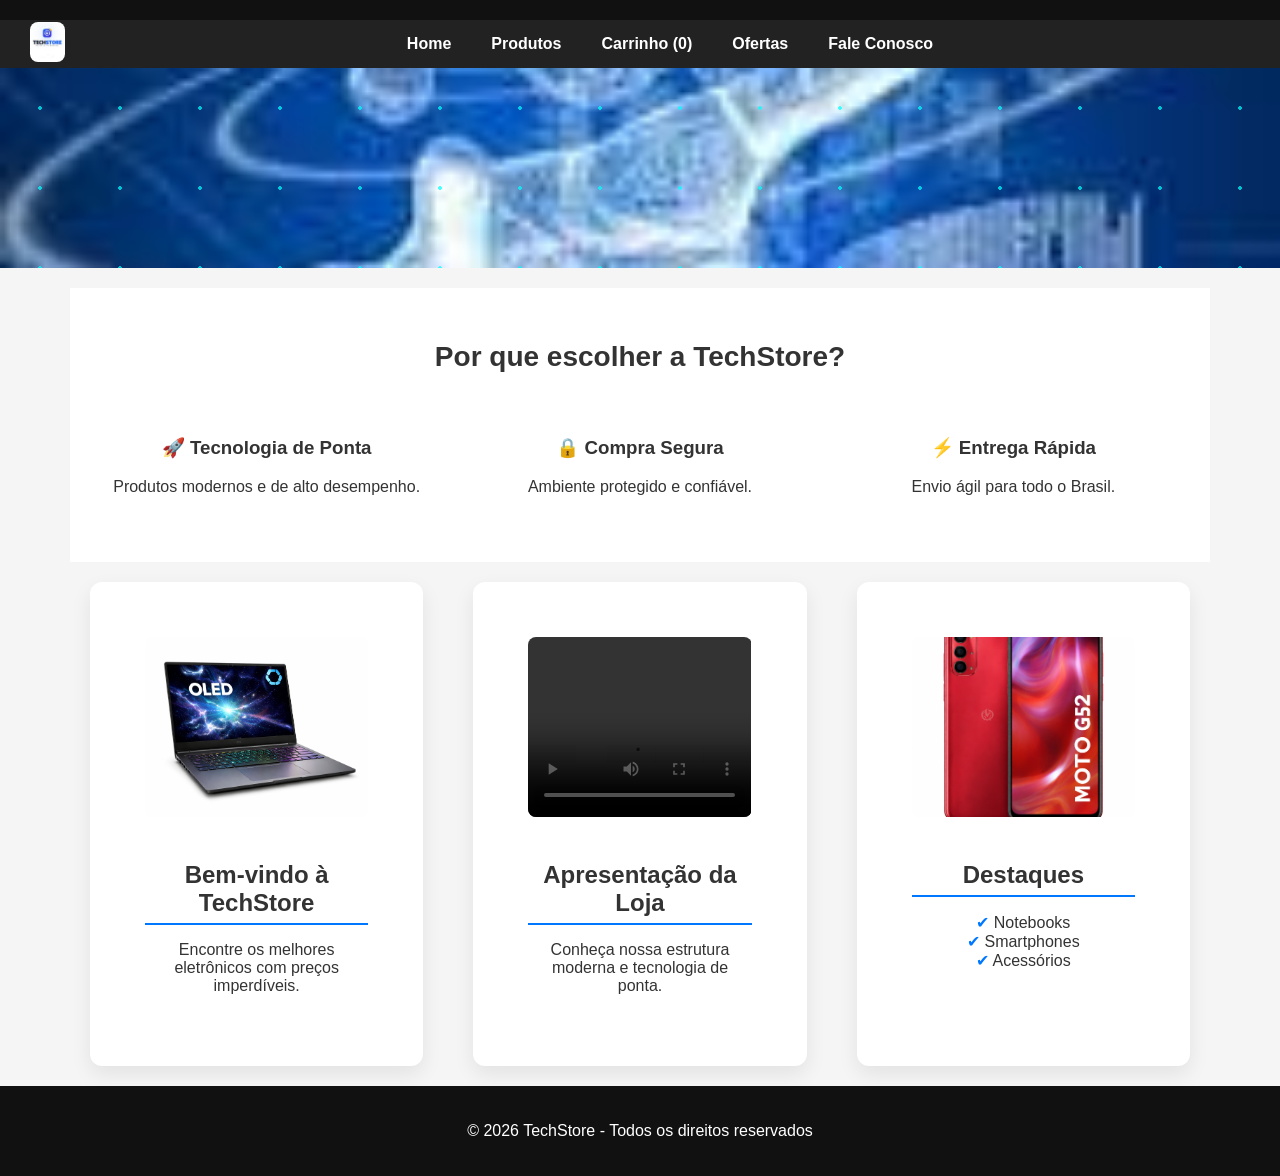
==== html/index.html @ e33d5d0d "primeiro commit" ====
<!DOCTYPE html>
<html lang="pt-br">
<head>
    <meta name="viewport" content="width=device-width, initial-scale=1.0">
    <meta charset="UTF-8">
    <meta name="description" content="Loja Virtual de Eletrônicos">
    <meta name="author" content="Monica Leite Scalabrini">
    <title>TechStore - Vendas Online</title>

    <!-- CSS corrigido -->
    <link rel="stylesheet" href="../css/style.css">
</head>

<body>
    <div id="toast" class="toast">Produto adicionado ao carrinho</div>
<header>  
</header>

<nav class="menu">
    <a href="index.html" class="menu-logo">
        <img src="../imagens/logo2.jpg" alt="TechStore">
    </a>

    <ul class="menu-links">
        <li><a href="index.html">Home</a></li>
        <li><a href="produtos.html">Produtos</a></li>
        <li>
  <a href="carrinho.html">
    Carrinho (<span id="contador-carrinho">0</span>)
  </a>
</li>
        <li><a href="ofertas.html">Ofertas</a></li>
        <li><a href="faleconosco.html">Fale Conosco</a></li>
    </ul>
</nav>

<main>

<section class="banner">
    <div class="slider">
        <img src="../imagens/imagemtech1.jpg" class="slide active">
        <img src="../imagens/imagemtech2.jpg" class="slide">
        <img src="../imagens/imagemtech3.jpg" class="slide">
        <img src="../imagens/banner.jpg" class="slide">
    </div>
</section>

<section class="highlight">
    <h2>Por que escolher a TechStore?</h2>
    <div class="highlight-grid">   <!-- Efeito chuva -->
        <div>
            <h3>🚀 Tecnologia de Ponta</h3>
            <p>Produtos modernos e de alto desempenho.</p>
        </div>
        <div>
            <h3>🔒 Compra Segura</h3>
            <p>Ambiente protegido e confiável.</p>
        </div>
        <div>
            <h3>⚡ Entrega Rápida</h3>
            <p>Envio ágil para todo o Brasil.</p>
        </div>
    </div>
</section>

<section class="home-cards">

    <article>
        <img src="../imagens/notebook.png" alt="Notebook">
        <h2>Bem-vindo à TechStore</h2>
        <p>Encontre os melhores eletrônicos com preços imperdíveis.</p>
    </article>

    <article>
        <video controls>
            <source src="../video/videotecstore.mp4" type="video/mp4">
            Seu navegador não suporta vídeo.
        </video>
        <h2>Apresentação da Loja</h2>
        <p>Conheça nossa estrutura moderna e tecnologia de ponta.</p>
    </article>

    <article>
        <img src="../imagens/celular.png" alt="Smartphone">
        <h2>Destaques</h2>
        <ul>
            <li>Notebooks</li>
            <li>Smartphones</li>
            <li>Acessórios</li>
        </ul>
    </article>

</section>


 </main>

<footer>
    <p>© 2026 TechStore - Todos os direitos reservados</p>
</footer>


<script src="../js/script.js"></script>

</body>
</html>
---- css/style.css ----
/* RESET */

body{
    background-image: url("../imagens/fundo.jpg");
    background-size: cover;
    background-repeat: no-repeat;

    margin: 0;
    font-family: Arial, Helvetica, sans-serif;
    background-color: #e2dddc;
    color: #333;
}

/* HEADER */
header {
    background-color: #111;
    color: white;
    padding: 10px; 
    text-align: center;
}

/* MENU */
nav {
    background-color: #222;
}

nav ul {
    list-style: none;
    margin: 0;
    padding: 0;
    display: flex;
    justify-content: center;
}

nav ul li a {
    display: block;
    padding: 15px 25px;
    text-decoration: none;
    color: white;
    font-weight: bold;
    transition: background 0.3s;
}

nav ul li a:hover {
    background-color: #0077ff;
}

/* BANNER */    /* parece que esta duplicado devo apagar)*/
.banner {
    position: relative;
    height: 320px;
    overflow: hidden;
}

.slider {
    width: 100%;
    height: 100%;
    position: relative;
}

.slide {
    position: absolute;
    width: 100%;
    height: 100%;
    object-fit: cover;
    opacity: 0;
    transition: opacity 1s ease-in-out;
}

.slide.active {
    opacity: 1;
}

/* BOTÃO */
.btn {
    background-color: #ff9900;
    color: black;
    padding: 12px 28px;
    text-decoration: none;
    border-radius: 4px;
    font-weight: bold;
    transition: all 0.3s ease;
}

.btn:hover {
    background-color: #e68a00;
    transform: scale(1.05);
}

/* HOME CARDS */
.home-cards {
    display: grid;
    grid-template-columns: repeat(3, 1fr);
    gap: 50px;
    max-width: 1100px;
    margin: 20px auto;
}


.home-cards article {
    background-color: white;
    padding: 55px;
    border-radius: 12px;
    box-shadow: 0 8px 20px rgba(0,0,0,0.08);
    text-align: center;
}



.home-cards img,
.home-cards video {
    width: 100%;
    height: 180px;
    object-fit: cover;
    border-radius: 8px;
    margin-bottom: 20px;
}

.home-cards h2 {
    border-bottom: 2px solid #0077ff;
    padding-bottom: 6px;
    margin-bottom: 15px;
}

.home-cards ul {
    list-style: none;
    padding: 0;
}

.home-cards ul li::before {
    content: "✔ ";
    color: #0077ff;
}
/* ===== PRODUTOS ===== */

.products-grid {
    display: grid;
    grid-template-columns: repeat(3, 1fr);
    gap: 40px;
    max-width: 1100px;
    margin: 60px auto;
}

.product-card {
    background-color: white;
    padding: 25px;
    border-radius: 12px;
    box-shadow: 0 8px 20px rgba(0,0,0,0.08);
    text-align: center;
    transition: transform 0.3s ease;
}

.product-card:hover {
    transform: translateY(-8px);
}

.product-card img {
    width: 100%;
    height: 180px;
    object-fit: contain;
    margin-bottom: 20px;
}

.product-card h2 {
    border-bottom: 2px solid #0077ff;
    padding-bottom: 6px;
    margin-bottom: 15px;
}

.price {
    display: block;
    font-size: 18px;
    margin: 15px 0;
    color: #111;
}
/* ===== FALE CONOSCO ===== */

.contact-section {
    max-width: 600px;
    margin: 60px auto;
}

.contact-form {
    background-color: white;
    padding: 30px;
    border-radius: 12px;
    box-shadow: 0 8px 20px rgba(0,0,0,0.08);
    display: flex;
    flex-direction: column;
}

.contact-form label {
    margin-top: 15px;
    margin-bottom: 5px;
    font-weight: bold;
}

.contact-form input,
.contact-form textarea {
    padding: 10px;
    border-radius: 6px;
    border: 1px solid #ccc;
    font-size: 14px;
}

.contact-form input:focus,
.contact-form textarea:focus {
    outline: none;
    border-color: #0077ff;
}
/* ===== PÁGINA DE PRODUTOS ===== */

.products {
    display: flex;
    gap: 30px;
    max-width: 1100px;
    margin: 60px auto;
}

.products article {
    flex: 1;
    background-color: white;
    padding: 25px;
    border-radius: 12px;
    box-shadow: 0 8px 20px rgba(0,0,0,0.08);
    text-align: center;
}

.products img {
    width: 100%;
    height: 180px;
    object-fit: cover;
    border-radius: 8px;
    margin-bottom: 20px;
}

.price {
    font-weight: bold;
    font-size: 18px;
    margin: 10px 0;
    color: #111;
}


/* ===== CHUVA DIGITAL FUTURISTA ===== */

.banner {
    position: relative;
    height: 320px;
    background-image: url("../imagens/banner.jpg");
    background-size: cover;
    background-position: center;
    display: flex;
    align-items: center;
    justify-content: center;
    overflow: hidden; /* 👈 ISSO ISOLA O EFEITO */
}


@keyframes rain {
    from {
        transform: translateY(-100%);
    }
    to {
        transform: translateY(100%);
    }
}
/* ===== CHUVA DIGITAL FUTURISTA ===== */

.banner::before {
    content: "";
    position: absolute;
    inset: 0;
    background-image: 
        radial-gradient(rgba(0,255,255,0.7) 2px, transparent 2px);
    background-size: 80px 80px;
    animation: rain 6s linear infinite;
    pointer-events: none;
    z-index: 1;
}



/* ===== SEÇÃO DIFERENCIAL ===== */

.highlight {
    text-align: center;
    padding: 60px 20px;
    background-color: #ffffff;
}

.highlight h2 {
    font-size: 28px;
    margin-bottom: 40px;
}

.highlight-grid {
    display: flex;
    justify-content: center;
    gap: 40px;
    max-width: 1100px;
    margin: auto;
}

.highlight-grid div {
    flex: 1;
    padding: 20px;
}


/* ===== SEÇÃO HIGHLIGHT ===== */

.highlight {
    max-width: 1100px;
    margin: 20px auto 10px auto; /* menos espaço embaixo */
    padding: 30px 20px; /* diminui altura interna */
    text-align: center;
}
.highlight h2 {
    margin-bottom: 25px;
}
.highlight-grid {
    display: grid;
    grid-template-columns: repeat(3, 1fr);
    gap: 20px; /* diminui espaço entre caixas */
}
footer {
    text-align: center;
    padding: 20px;
    background-color: #111;
    color: white;
}
.logo {
    border-radius: 12px;
}
.banner {
    position: relative;
    height: 200px;
    overflow: hidden;
}

.slider {
    width: 100%;
    height: 100%;
    position: relative;
}

.slide {
    position: absolute;
    width: 100%;
    height: 100%;
    object-fit: cover;
    opacity: 0;
    transition: opacity 1s ease-in-out;
}

.slide.active {
    opacity: 1;
}

.logo-area {
    display: flex;
    flex-direction: column;   /* um abaixo do outro */
    align-items: center;      /* centraliza horizontalmente */
    justify-content: center;
    text-align: center;
    padding: 20px 0;
}

.logo {
    border-radius: 12px;
    margin-bottom: 10px;
}
/* MENU COM LOGO */

.menu {
    background-color: #222;
    display: flex;
    align-items: center;
    justify-content: center;
    padding: 0 30px;

 
    top: 0;
    width: 100%;
    z-index: 1000;
}

.menu-logo img {
    height: 40px;
    border-radius: 8px;
}

.menu-links {
    list-style: none;
    display: flex;
    gap: 20px;
    margin: 0;
    padding: 0;
}

.menu-links li a {
    text-decoration: none;
    color: white;
    font-weight: bold;
    padding: 15px 10px;
    transition: background 0.3s;
}

.menu-links li a:hover {
    background-color: #0077ff;
}
.menu-logo {
    position: absolute;
    left: 30px;
}

.products img {
    transition: transform 0.5s ease;
}

.home-cards img {
    transition: transform 0.5s ease;
}

.home-cards img:hover {
    transform: rotateY(180deg);
    }
    /* CARRINHO */
.carrinho-lista {
    list-style: none;
    padding: 0;
    max-width: 600px;
    margin: 20px auto;
}

.carrinho-lista li {
    display: flex;
    justify-content: space-between;
    align-items: center;
    background: #fff;
    padding: 15px;
    margin-bottom: 10px;
    border-radius: 10px;
    box-shadow: 0 2px 8px rgba(0,0,0,0.1);
}

.carrinho-lista button {
    background: #ff4d4d;
    color: white;
    border: none;
    padding: 8px 12px;
    border-radius: 5px;
    cursor: pointer;
}

.carrinho-lista button:hover {
    background: #cc0000;
}

.banner-carrinho {
    width: 100%;
    height: 80px;
    background: linear-gradient(90deg, #111, #333);
    overflow: hidden;
    display: flex;
    align-items: center;
    position: relative;
}

.carrinho-animado {
    position: absolute;
    font-size: 40px;
    animation: moverCarrinho 9s linear infinite; /* velocidade do carrinho no banner */
}

@keyframes moverCarrinho {    /* banner do carrinho */
    0% {
        left: 100%;
    }
    100% {
        left: -50px;
    }
}
/* ===== CARRINHO ===== */

.carrinho-lista {
    list-style: none;
    padding: 0;
    max-width: 600px;
    margin: 20px auto;
}

.carrinho-lista li {
    background: #fff;
    margin-bottom: 15px;
    padding: 15px 20px;
    border-radius: 10px;
    display: flex;
    justify-content: space-between;
    align-items: center;
    box-shadow: 0 4px 10px rgba(0,0,0,0.1);
    font-size: 16px;
}

.carrinho-lista button {
    background: #ff4d4d;
    color: white;
    border: none;
    padding: 8px 12px;
    border-radius: 6px;
    cursor: pointer;
    transition: 0.3s;
}

.carrinho-lista button:hover {
    background: #e60000;
}

/* total */
#total-carrinho {
    text-align: center;
    margin-top: 20px;
    font-size: 22px;
    font-weight: bold;
}
body {
    background: #f5f5f5;
}/* ===== TOAST ===== */

.toast {
    position: fixed;
    bottom: 20px;
    right: 20px;
    background: #28a745;
    color: white;
    padding: 12px 20px;
    border-radius: 8px;
    opacity: 0;
    transform: translateY(20px);
    transition: 0.4s;
    font-size: 14px;
    z-index: 999;
}

.toast.show {
    opacity: 1;
    transform: translateY(0);
}
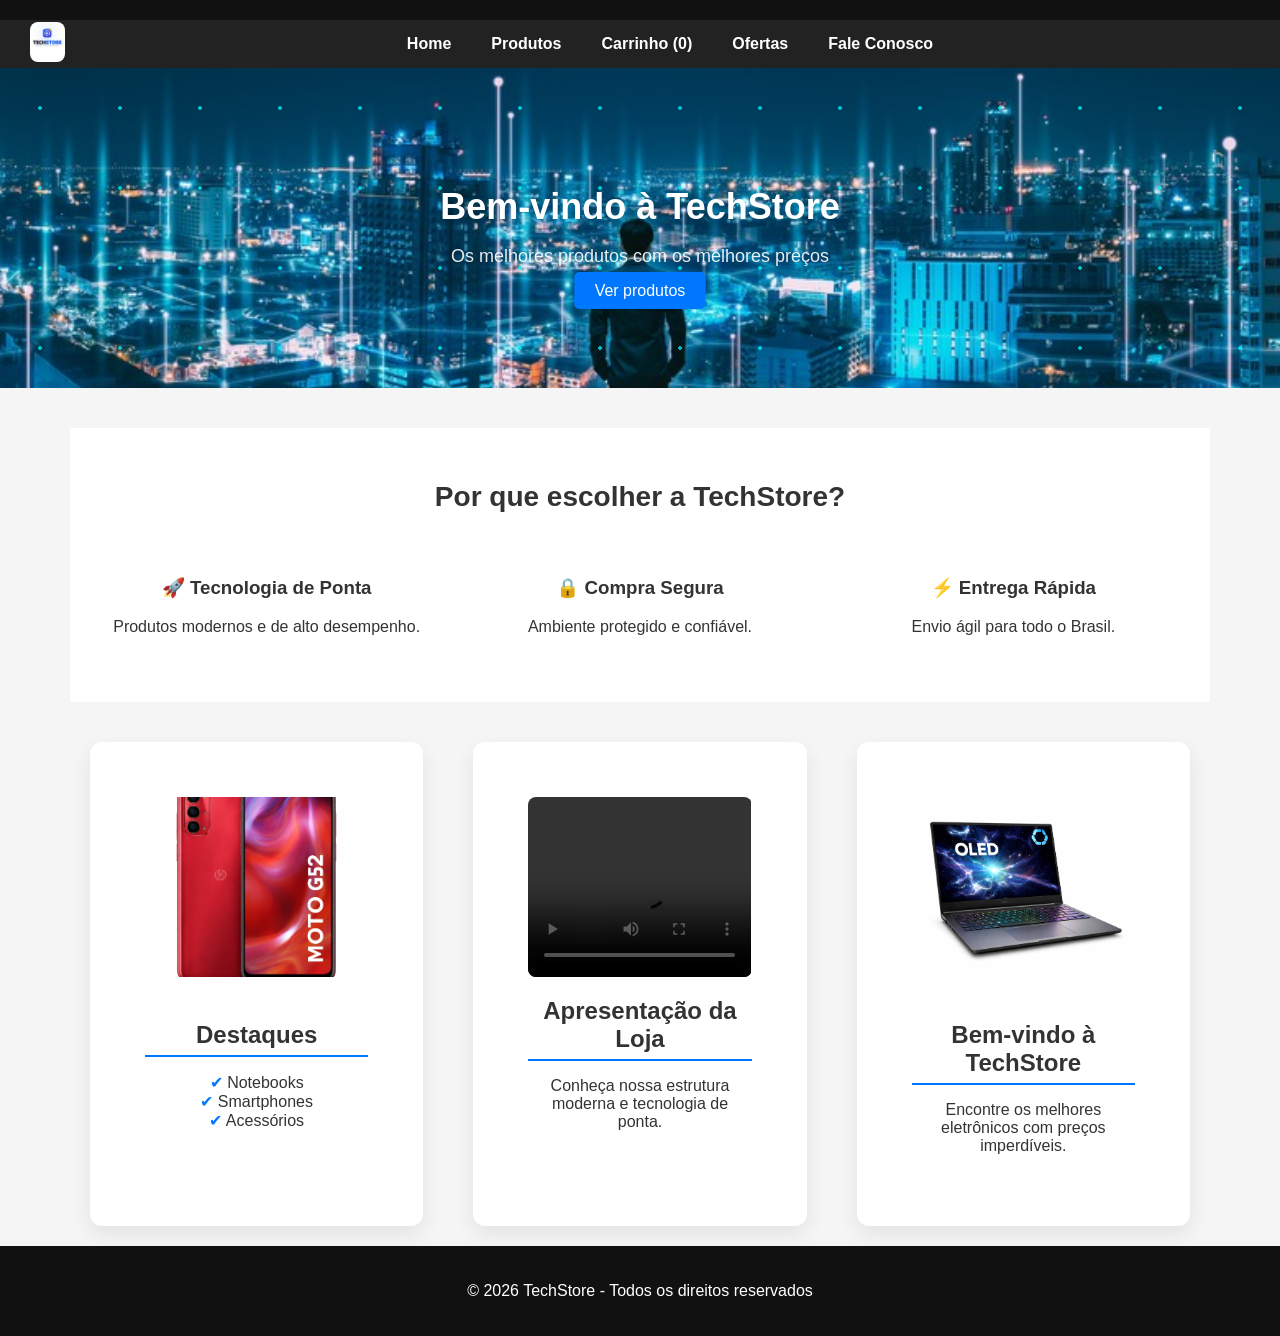
==== commit e2dbe85e: "ajuste no banner e alinhamento do video s" ====
--- a/html/index.html
+++ b/html/index.html
@@ -7,14 +7,14 @@
     <meta name="author" content="Monica Leite Scalabrini">
     <title>TechStore - Vendas Online</title>
 
-    <!-- CSS corrigido -->
     <link rel="stylesheet" href="../css/style.css">
 </head>
 
 <body>
-    <div id="toast" class="toast">Produto adicionado ao carrinho</div>
-<header>  
-</header>
+
+<div id="toast" class="toast">Produto adicionado ao carrinho</div>
+
+<header></header>
 
 <nav class="menu">
     <a href="index.html" class="menu-logo">
@@ -25,10 +25,10 @@
         <li><a href="index.html">Home</a></li>
         <li><a href="produtos.html">Produtos</a></li>
         <li>
-  <a href="carrinho.html">
-    Carrinho (<span id="contador-carrinho">0</span>)
-  </a>
-</li>
+            <a href="carrinho.html">
+                Carrinho (<span id="contador-carrinho">0</span>)
+            </a>
+        </li>
         <li><a href="ofertas.html">Ofertas</a></li>
         <li><a href="faleconosco.html">Fale Conosco</a></li>
     </ul>
@@ -36,26 +36,30 @@
 
 <main>
 
+<!-- ===== BANNER ===== -->
 <section class="banner">
-    <div class="slider">
-        <img src="../imagens/imagemtech1.jpg" class="slide active">
-        <img src="../imagens/imagemtech2.jpg" class="slide">
-        <img src="../imagens/imagemtech3.jpg" class="slide">
-        <img src="../imagens/banner.jpg" class="slide">
+    <div class="banner-text">
+        <h1>Bem-vindo à TechStore</h1>
+        <p>Os melhores produtos com os melhores preços</p>
+        <a href="produtos.html" class="btn">Ver produtos</a>
     </div>
 </section>
 
+<!-- ===== DIFERENCIAIS ===== -->
 <section class="highlight">
     <h2>Por que escolher a TechStore?</h2>
-    <div class="highlight-grid">   <!-- Efeito chuva -->
+
+    <div class="highlight-grid">
         <div>
             <h3>🚀 Tecnologia de Ponta</h3>
             <p>Produtos modernos e de alto desempenho.</p>
         </div>
+
         <div>
             <h3>🔒 Compra Segura</h3>
             <p>Ambiente protegido e confiável.</p>
         </div>
+
         <div>
             <h3>⚡ Entrega Rápida</h3>
             <p>Envio ágil para todo o Brasil.</p>
@@ -63,12 +67,18 @@
     </div>
 </section>
 
+<!-- ===== CARDS ===== -->
 <section class="home-cards">
 
+
     <article>
-        <img src="../imagens/notebook.png" alt="Notebook">
-        <h2>Bem-vindo à TechStore</h2>
-        <p>Encontre os melhores eletrônicos com preços imperdíveis.</p>
+        <img src="../imagens/celular.png" alt="Smartphone">
+        <h2>Destaques</h2>
+        <ul>
+            <li>Notebooks</li>
+            <li>Smartphones</li>
+            <li>Acessórios</li>
+        </ul>
     </article>
 
     <article>
@@ -81,26 +91,25 @@
     </article>
 
     <article>
-        <img src="../imagens/celular.png" alt="Smartphone">
-        <h2>Destaques</h2>
-        <ul>
-            <li>Notebooks</li>
-            <li>Smartphones</li>
-            <li>Acessórios</li>
-        </ul>
+        <img src="../imagens/notebook.png" alt="Notebook">
+        <h2>Bem-vindo à TechStore</h2>
+        <p>Encontre os melhores eletrônicos com preços imperdíveis.</p>
     </article>
+
+
 
 </section>
 
-
- </main>
+</main>
 
 <footer>
     <p>© 2026 TechStore - Todos os direitos reservados</p>
 </footer>
 
-
 <script src="../js/script.js"></script>
 
 </body>
-</html>+</html>
+
+
+
--- a/css/style.css
+++ b/css/style.css
@@ -45,12 +45,7 @@
     background-color: #0077ff;
 }
 
-/* BANNER */    /* parece que esta duplicado devo apagar)*/
-.banner {
-    position: relative;
-    height: 320px;
-    overflow: hidden;
-}
+
 
 .slider {
     width: 100%;
@@ -73,14 +68,13 @@
 
 /* BOTÃO */
 .btn {
-    background-color: #ff9900;
-    color: black;
-    padding: 12px 28px;
+    background: #0077ff;
+    color: white;
+    padding: 10px 20px;
     text-decoration: none;
-    border-radius: 4px;
-    font-weight: bold;
-    transition: all 0.3s ease;
-}
+    border-radius: 5px;
+}
+
 
 .btn:hover {
     background-color: #e68a00;
@@ -333,11 +327,7 @@
 .logo {
     border-radius: 12px;
 }
-.banner {
-    position: relative;
-    height: 200px;
-    overflow: hidden;
-}
+
 
 .slider {
     width: 100%;
@@ -550,3 +540,66 @@
 
 
 
+/* Texto centralizado */
+.banner-text {
+    position: absolute;
+    top: 50%;
+    left: 50%;
+    transform: translate(-50%, -50%);
+    color: white;
+    text-align: center;
+}
+
+
+/* Botão bonito */
+.btn 
+    background: #0077ff;
+    color: white;
+    padding: 10px 20px;
+    text-decoration: none;
+    border-radius: 5px;
+
+    .banner {
+    position: relative;
+    width: 100%;
+    height: 180px; /* altura do banner */
+    overflow: hidden;
+}
+.carrinho-animado {
+    position: absolute;
+    font-size: 40px;
+    animation: moverCarrinho 9s linear infinite; /* velocidade do carrinho no banner */
+}
+.home-cards video {
+    width: 100%;
+    height: 180px;
+    object-fit: cover;
+    border-radius: 8px;
+}.banner {
+    margin-bottom: 40px;
+}
+
+.highlight {
+    margin-bottom: 40px;
+}.banner-text h1 {
+    font-size: 36px;
+    margin-bottom: 10px;
+}
+
+.banner-text p {
+    font-size: 18px;
+    margin-bottom: 15px;
+    opacity: 0.9;
+}
+   .home-cards video {
+    width: 100%;
+    height: 180px;
+    object-fit: cover;
+    border-radius: 8px;
+    margin-bottom: 20px;
+    display: block;
+}.home-cards article {
+    overflow: hidden;
+}.home-cards video {
+    max-height: 180px;
+}
